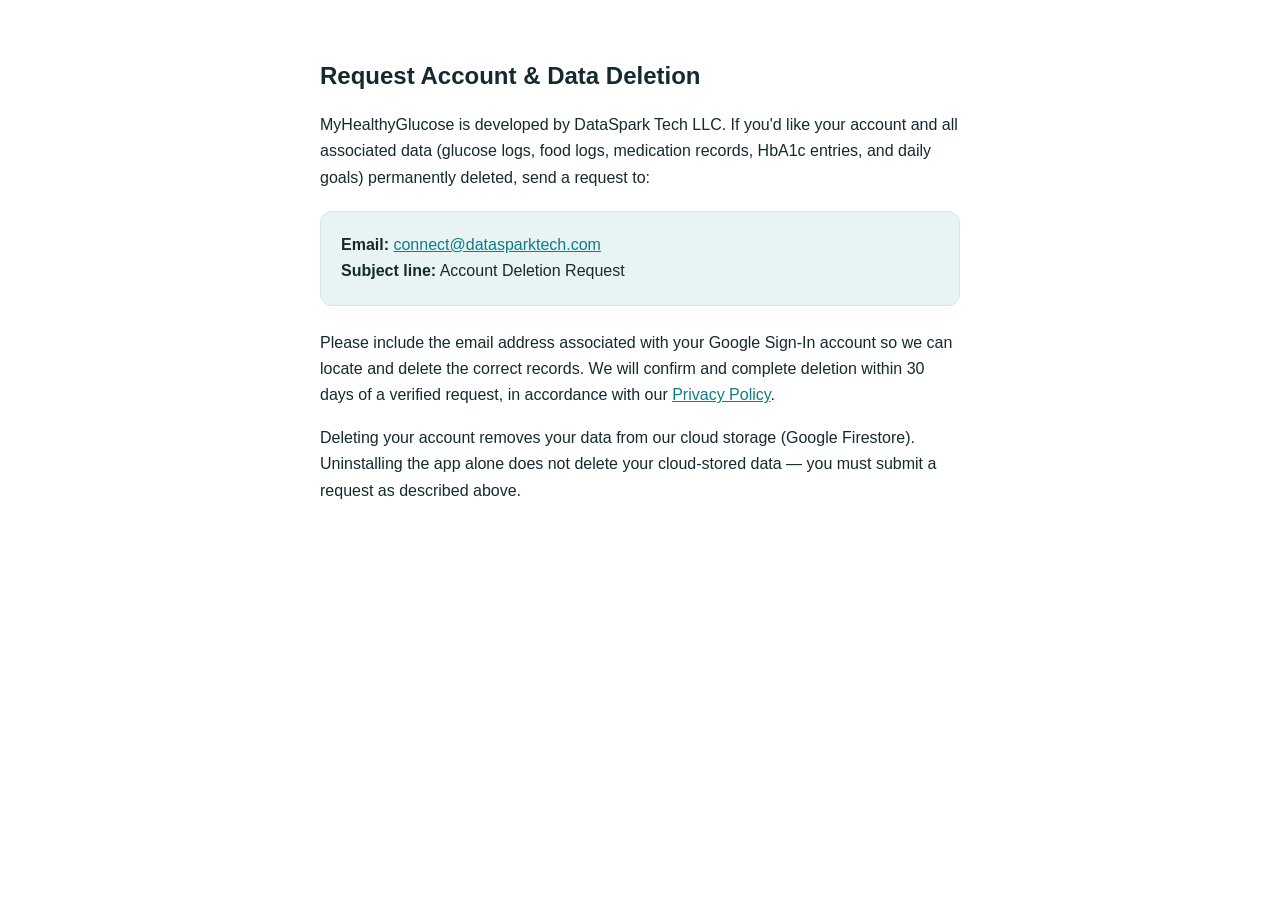
==== myhealthyglucose/delete-account/index.html @ e15e7c7e "Delete Account" ====
<!doctype html>
<html lang="en">
<head>
<meta charset="UTF-8" />
<meta name="viewport" content="width=device-width, initial-scale=1.0" />
<title>MyHealthyGlucose — Request Account Deletion</title>
<style>
  body { font-family: -apple-system, BlinkMacSystemFont, "Segoe UI", Roboto, Helvetica, Arial, sans-serif; max-width: 640px; margin: 0 auto; padding: 40px 20px 80px; color: #142A2E; line-height: 1.65; }
  h1 { font-size: 24px; }
  a { color: #0E7C86; }
  .box { background: #E7F4F3; border: 1px solid #CFE9E6; border-radius: 12px; padding: 20px; margin-top: 20px; }
</style>
</head>
<body>
  <h1>Request Account &amp; Data Deletion</h1>
  <p>MyHealthyGlucose is developed by DataSpark Tech LLC. If you'd like your account and all
  associated data (glucose logs, food logs, medication records, HbA1c entries, and daily
  goals) permanently deleted, send a request to:</p>

  <div class="box">
    <strong>Email:</strong> <a href="mailto:connect@datasparktech.com?subject=Account%20Deletion%20Request">connect@datasparktech.com</a><br />
    <strong>Subject line:</strong> Account Deletion Request
  </div>

  <p style="margin-top:24px;">Please include the email address associated with your Google
  Sign-In account so we can locate and delete the correct records. We will confirm and
  complete deletion within 30 days of a verified request, in accordance with our
  <a href="https://datasparktech.com/myhealthyglucose/privacy/">Privacy Policy</a>.</p>

  <p>Deleting your account removes your data from our cloud storage (Google Firestore).
  Uninstalling the app alone does not delete your cloud-stored data — you must submit a
  request as described above.</p>
</body>
</html>
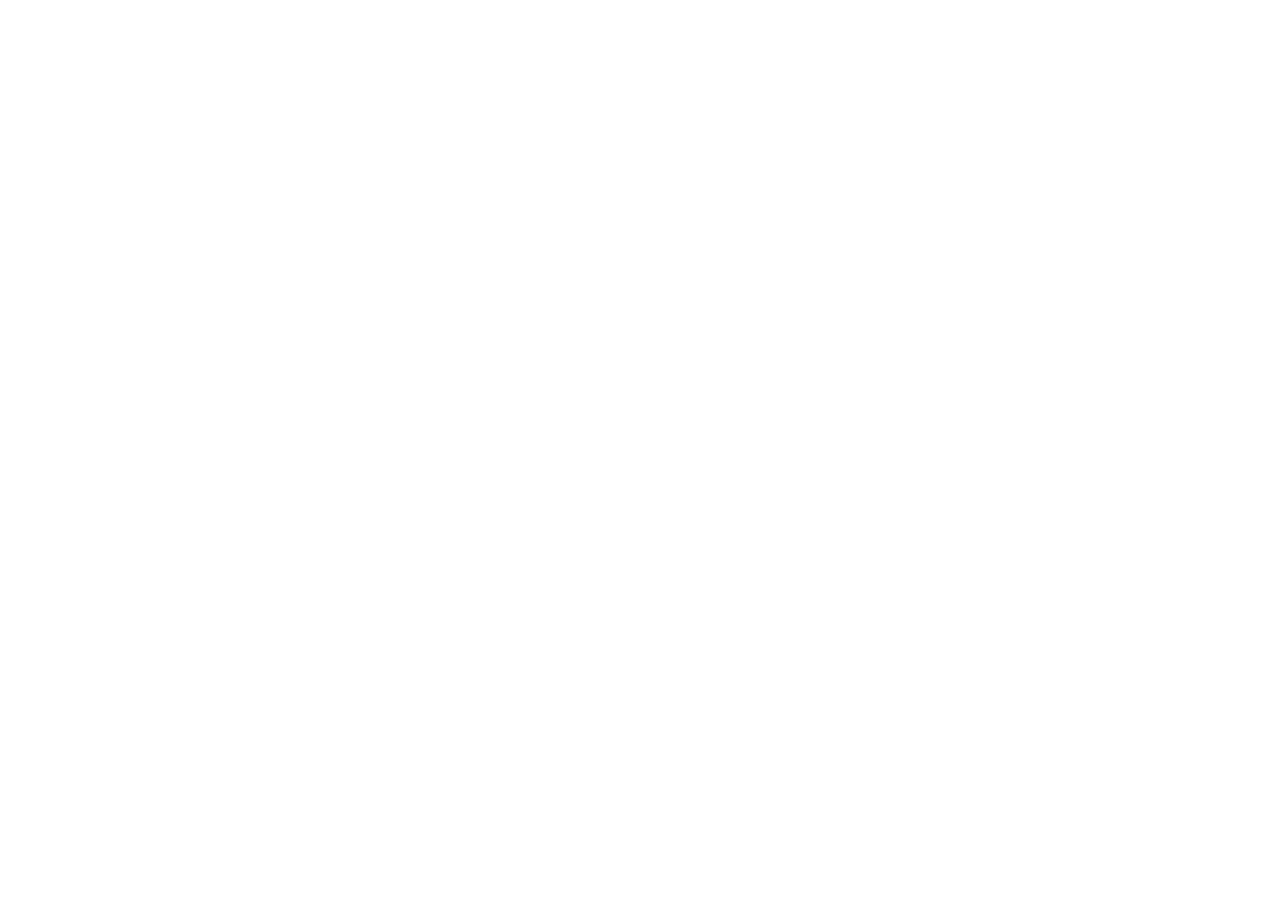
==== commit edb6eb91: "Redirect MyHealthyGlucose privacy/delete-account pages to subdomain These app-specific pages now liv" ====
--- a/myhealthyglucose/delete-account/index.html
+++ b/myhealthyglucose/delete-account/index.html
@@ -3,32 +3,17 @@
 <head>
 <meta charset="UTF-8" />
 <meta name="viewport" content="width=device-width, initial-scale=1.0" />
-<title>MyHealthyGlucose — Request Account Deletion</title>
+<meta http-equiv="refresh" content="0; url=https://myhealthyglucose.datasparktech.com/delete-account/" />
+<link rel="canonical" href="https://myhealthyglucose.datasparktech.com/delete-account/" />
+<title>MyHealthyGlucose — Request Account Deletion (moved)</title>
 <style>
-  body { font-family: -apple-system, BlinkMacSystemFont, "Segoe UI", Roboto, Helvetica, Arial, sans-serif; max-width: 640px; margin: 0 auto; padding: 40px 20px 80px; color: #142A2E; line-height: 1.65; }
-  h1 { font-size: 24px; }
+  body { font-family: -apple-system, BlinkMacSystemFont, "Segoe UI", Roboto, Helvetica, Arial, sans-serif; max-width: 640px; margin: 80px auto; padding: 0 20px; color: #142A2E; line-height: 1.65; text-align: center; }
   a { color: #0E7C86; }
-  .box { background: #E7F4F3; border: 1px solid #CFE9E6; border-radius: 12px; padding: 20px; margin-top: 20px; }
 </style>
 </head>
 <body>
-  <h1>Request Account &amp; Data Deletion</h1>
-  <p>MyHealthyGlucose is developed by DataSpark Tech LLC. If you'd like your account and all
-  associated data (glucose logs, food logs, medication records, HbA1c entries, and daily
-  goals) permanently deleted, send a request to:</p>
-
-  <div class="box">
-    <strong>Email:</strong> <a href="mailto:connect@datasparktech.com?subject=Account%20Deletion%20Request">connect@datasparktech.com</a><br />
-    <strong>Subject line:</strong> Account Deletion Request
-  </div>
-
-  <p style="margin-top:24px;">Please include the email address associated with your Google
-  Sign-In account so we can locate and delete the correct records. We will confirm and
-  complete deletion within 30 days of a verified request, in accordance with our
-  <a href="https://datasparktech.com/myhealthyglucose/privacy/">Privacy Policy</a>.</p>
-
-  <p>Deleting your account removes your data from our cloud storage (Google Firestore).
-  Uninstalling the app alone does not delete your cloud-stored data — you must submit a
-  request as described above.</p>
+  <p>This page has moved to
+  <a href="https://myhealthyglucose.datasparktech.com/delete-account/">myhealthyglucose.datasparktech.com/delete-account/</a>.
+  You should be redirected automatically.</p>
 </body>
 </html>
